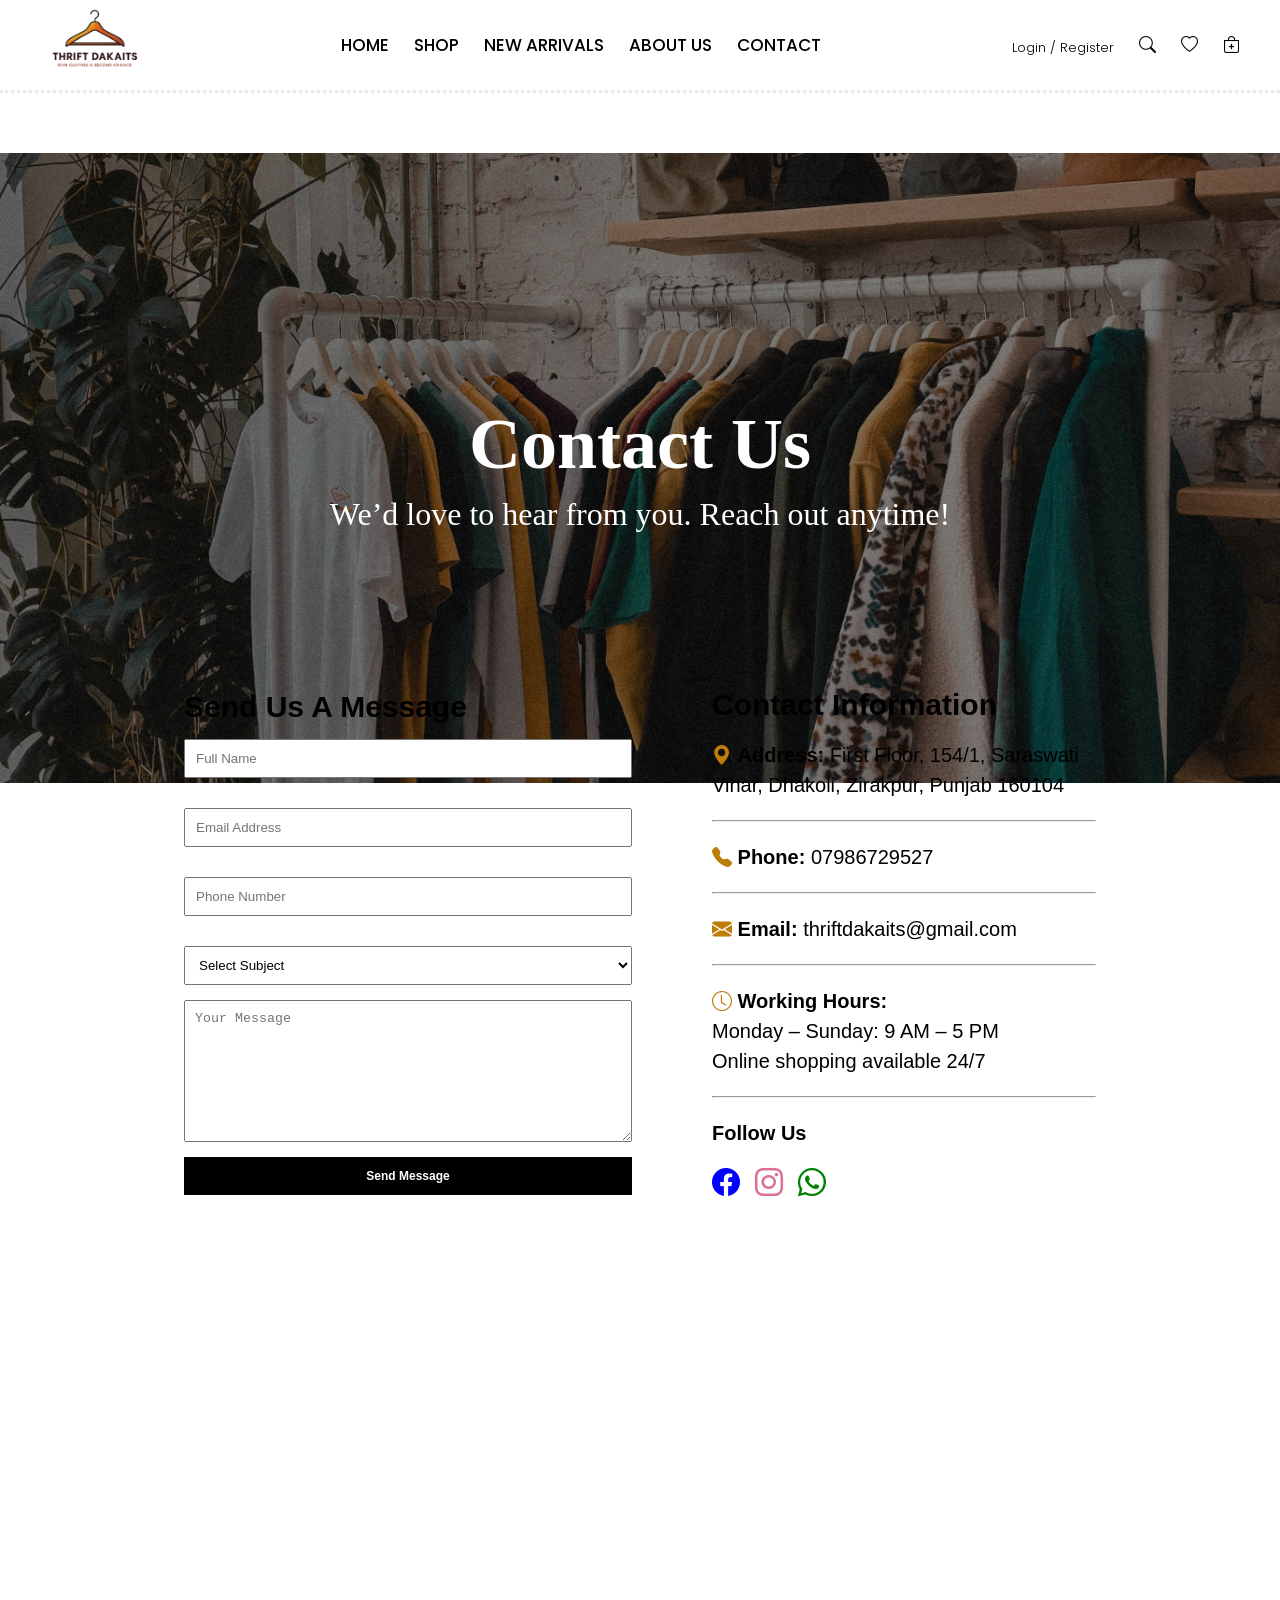
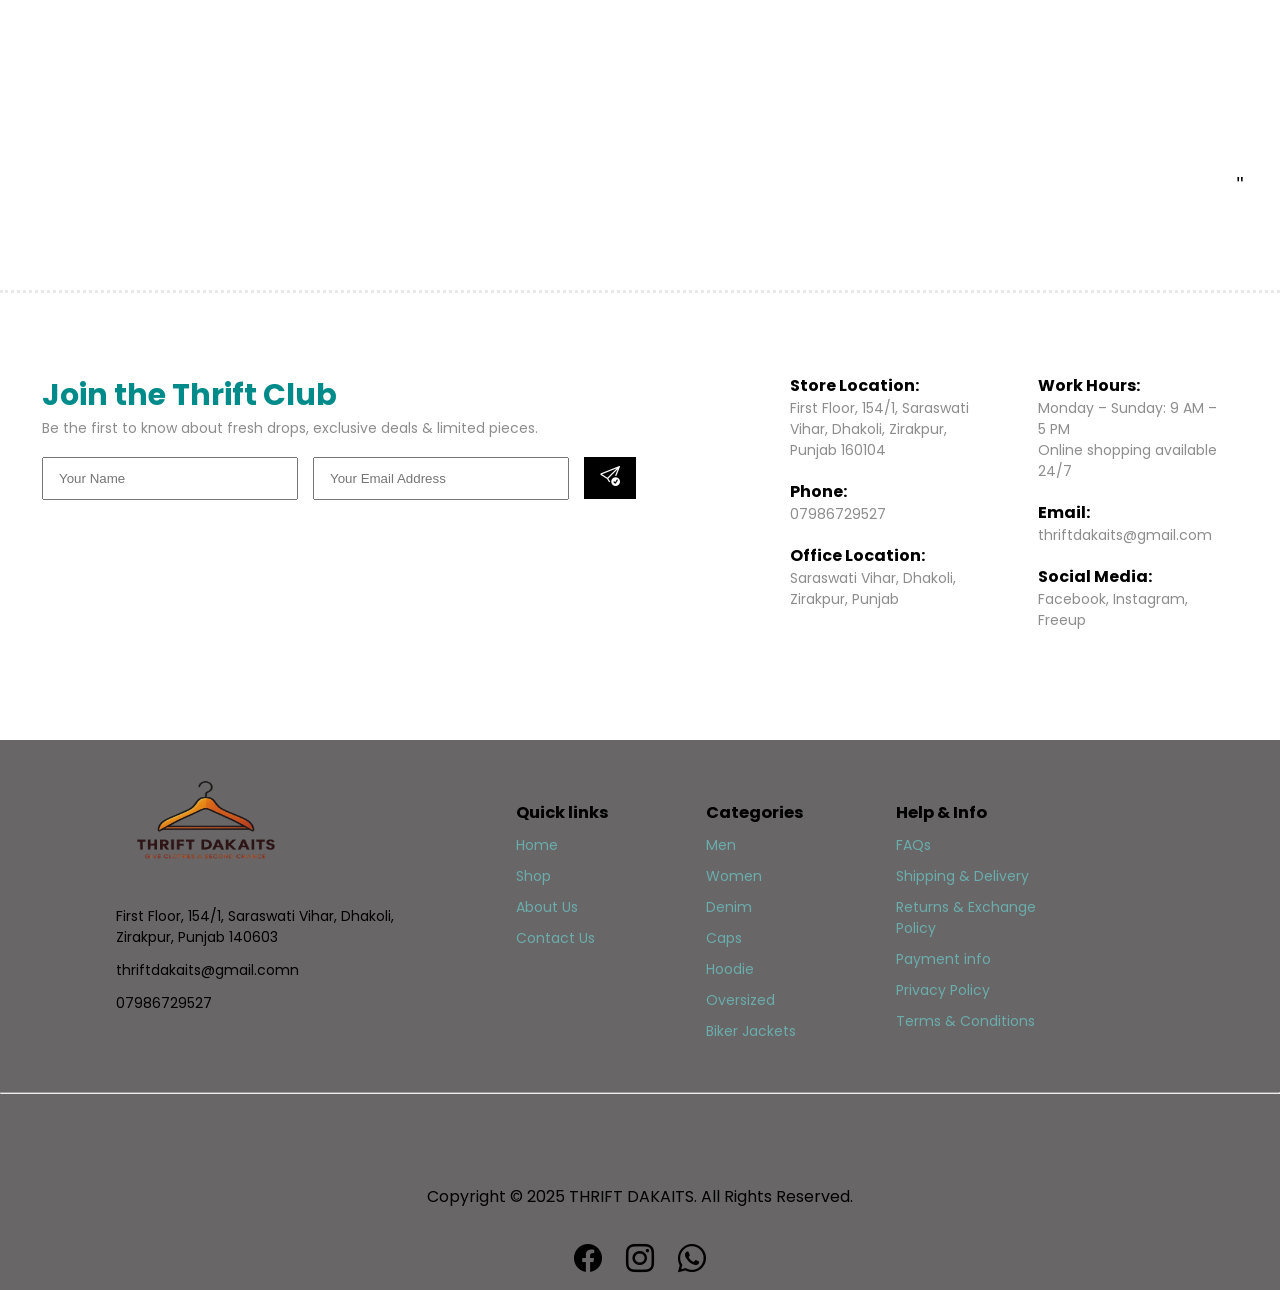
==== contact.html @ d4898b9b "project work" ====
<!DOCTYPE html>
<html lang="en">

<head>
    <meta charset="UTF-8">
    <meta name="viewport" content="width=device-width, initial-scale=1.0">
    <title>CONTACT US</title>
    <link rel="stylesheet" href="index.css">
    <link rel="stylesheet" href="https://cdn.jsdelivr.net/npm/bootstrap-icons@1.13.1/font/bootstrap-icons.min.css">
</head>

<body>
    <header>
        <div class="logo">
            <img src="img/logo.png" alt="logo" height="110px">
        </div>

        <nav class="navbar">
            <ul class="head-section">
                <li><a href="index.html">HOME</a></li>

                <li class="dropdown">
                    <a href="shop.html">SHOP</a>
                    <!-- <ul class="dropdown-menu">
                        <li><a href="">All Products</a></li>
                        <li><a href="">Men</a></li>
                        <li><a href="">Women</a></li>
                        <li><a href="">Denim</a></li>
                        <li><a href="">Hoodies</a></li>
                        <li><a href="">Caps</a></li>
                        <li><a href="">Oversized</a></li>
                        <li><a href="">Windcheater</a></li>
                        <li><a href="">Biker Jackets</a></li>
                     </ul> -->
                </li>
                <li><a href="#newArrivals">NEW ARRIVALS</a></li>
                <li><a href="about.html">ABOUT US</a></li>
                <li><a href="contact.html">CONTACT</a></li>
            </ul>
        </nav>

        <ul class="side-bar">
            <li class="login"><a href="login.html">Login / Register</a> </li>

            <li class="search-bar"><a href="search.html"><i class="bi bi-search"></i></a> </li>

            <li class="whishlist"><a href="whishlist.html"><i class="bi bi-heart"></i></a></li>

            <li class="cart"><a href="cart.html"><i class="bi bi-bag-plus"></i></a></li>
        </ul>
    </header>

    <main>
        <section class="hero-bg">
            <div class="hero-container">
                <h1>Contact Us</h1>
                <p>We’d love to hear from you. Reach out anytime!</p>
            </div>
        </section>

        <section class="contact">
            <div class="contact-container">
                <div class="form">
                    <h2>Send Us A Message</h2>
                    <form action="" class="form-container">
                        <label for="name"></label>
                        <input type="text" id="name" name="name" placeholder="Full Name" required>
                        <label for="email"></label>
                        <input type="email" id="email" name="email" placeholder="Email Address" required>
                        <label for="phone"></label>
                        <input type="tel" id="phone" name="phone" placeholder="Phone Number" required>
                        <label for="subject"></label>
                        <select name="subject">
                            <option disabled selected>Select Subject</option>
                            <option value="Order Inquery">Order Inquery</option>
                            <option value="Size Help">Size Help</option>
                            <option value="Return Inquery">Return Inquery</option>
                        </select>

                        <textarea name="message" id="message" cols="40" rows="8" placeholder="Your Message"></textarea>
                        <button>Send Message</button>
                    </form>
                </div>

                <div class="info">
                    <h2>Contact Information</h2>
                    <p><i class="bi bi-geo-alt-fill" style="color: rgb(189, 125, 8);"></i> <b>Address: </b>First Floor,
                        154/1, Saraswati Vihar, Dhakoli, Zirakpur, Punjab 160104</p>
                    <hr>
                    <p><i class="bi bi-telephone-fill" style="color: rgb(189, 125, 8);"></i> <b>Phone: </b>07986729527
                    </p>
                    <hr>
                    <p><i class="bi bi-envelope-fill" style="color: rgb(189, 125, 8);"></i> <b>Email:
                        </b>thriftdakaits@gmail.com</p>
                    <hr>
                    <div>
                        <b><i class="bi bi-clock" style="color: rgb(189, 125, 8);"></i> Working Hours:</b>
                        <p>Monday – Sunday: 9 AM – 5 PM</p>
                        <p>Online shopping available 24/7</p>
                    </div>

                    <hr>
                    <h4>Follow Us</h4>
                    <div class="follow-links">
                        <a href="https://www.bing.com/ck/a?!&&p=9fc0a33e652750bb576d032b9bfca495ee017d63254947fd2bfe251996d3bd07JmltdHM9MTc3MjMyMzIwMA&ptn=3&ver=2&hsh=4&fclid=3b07bc0e-90e9-618c-0ea3-a9e0911b60ce&psq=thrift+dakaits+web+whatsapp&u=a1aHR0cHM6Ly93d3cuZmFjZWJvb2suY29tL3Blb3BsZS9UaHJpZnQtRGFrYWl0cy82MTU3MTY2OTExMzU0NS8"><i class="bi bi-facebook" style="font-size: 28px; color:blue"></i></a>
                        <a href="https://www.bing.com/ck/a?!&&p=c435da7c0a4ec27da076f4fee14c8f939310a016f5986c53bf00e6efb805b363JmltdHM9MTc3MjMyMzIwMA&ptn=3&ver=2&hsh=4&fclid=3b07bc0e-90e9-618c-0ea3-a9e0911b60ce&psq=thrift+dakaits&u=a1aHR0cHM6Ly93d3cuaW5zdGFncmFtLmNvbS90aHJpZnRfZGFrYWl0cy8"><i class="bi bi-instagram" style="font-size: 28px; color:palevioletred"></i></a>
                        <a href="https://whatsapp.com/channel/0029Vb9I03hLtOjF1iGNjE20"><i class="bi bi-whatsapp" style="font-size: 28px; color:green"></i></a>
                    </div>
                </div>
            </div>

            <div class="map">
                <iframe
                    src="https://www.google.com/maps/embed?pb=!1m17!1m12!1m3!1d3432.035440807825!2d76.84427629999999!3d30.661130500000006!2m3!1f0!2f0!3f0!3m2!1i1024!2i768!4f13.1!3m2!1m1!2zMzDCsDM5JzQwLjEiTiA3NsKwNTAnMzkuNCJF!5e0!3m2!1sen!2sin!4v1772371642131!5m2!1sen!2sin"
                    width="1200" height="500" style="border:0;" allowfullscreen="" loading="lazy"
                    referrerpolicy="no-referrer-when-downgrade"></iframe>"
            </div>
        </section>

        <section class="newsletter">
            <div class="newsletter-container">
                <h1>Join the Thrift Club</h1>
                <p>Be the first to know about fresh drops, exclusive deals & limited pieces.</p>

                <form action="">
                    <label for="username"></label>
                    <input type="text" id="username" name="username" placeholder="Your Name">
                    <label for="email"></label>
                    <input type="email" id="email" name="email" placeholder="Your Email Address">
                    <button><i class="bi bi-send-check" style="font-size: 20px;"></i></button>
                </form>
            </div>
            <div class="details">
                <h3>Store Location:</h3>
                <p>First Floor, 154/1, Saraswati Vihar, Dhakoli, Zirakpur, Punjab 160104</p>

                <h3>Phone:</h3>
                <p>07986729527</p>

                <h3>Office Location:</h3>
                <p>Saraswati Vihar, Dhakoli, Zirakpur, Punjab</p>
            </div>

            <div class="details">
                <h3>Work Hours:</h3>
                <p>Monday – Sunday: 9 AM – 5 PM <br>
                Online shopping available 24/7</p>

                <h3>Email:</h3>
                <p>thriftdakaits@gmail.com</p>

                <h3>Social Media:</h3>
                <p>Facebook, Instagram, Freeup</p>
            </div>

        </section>

        <footer>
            <div class="footer">
                <div class="address">
                    <img src="img/logo.png" alt="logo" height="150px" width="180px">
                    <p>First Floor, 154/1, Saraswati Vihar, Dhakoli, Zirakpur, Punjab 140603</p>
                    <p>thriftdakaits@gmail.comn</p>
                    <p>07986729527</p>
                </div>
                <div class="links">
                    <h3>Quick links</h3>
                    <a href="index.html">Home</a>
                    <a href="shop.html">Shop</a>
                    <a href="about.html">About Us</a>
                    <a href="contact.html">Contact Us</a>
                </div>

                <div class="links">
                    <h3>Categories</h3>
                    <a href="men.html">Men</a>
                    <a href="women.html">Women</a>
                    <a href="denim.html">Denim</a>
                    <a href="caps.html">Caps</a>
                    <a href="hoodie">Hoodie</a>
                    <a href="oversized.html">Oversized</a>
                    <a href="bikerJackets.html">Biker Jackets</a>
                </div>
                <div class="links">
                    <h3>Help & Info</h3>
                    <a href="">FAQs</a>
                    <a href="">Shipping & Delivery</a>
                    <a href="">Returns & Exchange Policy</a>
                    <a href="">Payment info</a>
                    <a href="">Privacy Policy</a>
                    <a href="">Terms & Conditions</a>
                </div>
            </div>

            <hr>
            <div class="bottom-line">
            <p>Copyright &copy 2025 THRIFT DAKAITS. All Rights Reserved.</p>
            <a href="https://www.bing.com/ck/a?!&&p=9fc0a33e652750bb576d032b9bfca495ee017d63254947fd2bfe251996d3bd07JmltdHM9MTc3MjMyMzIwMA&ptn=3&ver=2&hsh=4&fclid=3b07bc0e-90e9-618c-0ea3-a9e0911b60ce&psq=thrift+dakaits+web+whatsapp&u=a1aHR0cHM6Ly93d3cuZmFjZWJvb2suY29tL3Blb3BsZS9UaHJpZnQtRGFrYWl0cy82MTU3MTY2OTExMzU0NS8"><i class="bi bi-facebook" style="font-size: 28px;"></i></a>
            <a href="https://www.bing.com/ck/a?!&&p=c435da7c0a4ec27da076f4fee14c8f939310a016f5986c53bf00e6efb805b363JmltdHM9MTc3MjMyMzIwMA&ptn=3&ver=2&hsh=4&fclid=3b07bc0e-90e9-618c-0ea3-a9e0911b60ce&psq=thrift+dakaits&u=a1aHR0cHM6Ly93d3cuaW5zdGFncmFtLmNvbS90aHJpZnRfZGFrYWl0cy8"><i class="bi bi-instagram" style="font-size: 28px;"></i></a>
            <a href="https://whatsapp.com/channel/0029Vb9I03hLtOjF1iGNjE20"><i class="bi bi-whatsapp" style="font-size: 28px;"></i></a>
        </div>
            </div>
        </footer>

    </main>
</body>

</html>
---- index.css ----
@import url('https://fonts.googleapis.com/css2?family=Alfa+Slab+One&family=Baloo+2:wght@400..800&family=Bubblegum+Sans&family=Google+Sans:ital,opsz,wght@0,17..18,400..700;1,17..18,400..700&family=Gravitas+One&family=Poppins:ital,wght@0,100;0,200;0,300;0,400;0,500;0,600;0,700;0,800;0,900;1,100;1,200;1,300;1,400;1,500;1,600;1,700;1,800;1,900&display=swap');

* {
    margin: 0;
    padding: 0;
    box-sizing: border-box;
    /* font-family: "Poppins","Bubblegum Sans", "Gravitas One", "Alfa Slab One", "Baloo 2",serif; */
    /* overflow:hidden; */
}

a {
    color: black;
    text-decoration: none;
}

header {
    height: 90px;
    /* width: 98vw; */
    display: flex;
    justify-content: space-between;
    align-items: center;
    font-weight: 500;
    font-size: 17px;
    padding: 0px 40px;
    font-family: "Poppins", "Bubblegum Sans", "Gravitas One", "Alfa Slab One", serif;
    position: sticky;
    top: 0;
    background-color: white;
}

ul {
    display: flex;
    gap: 25px;
    list-style: none;
    cursor: pointer;
}

ul a {
    color: black;
    text-decoration: none;
}


.login {
    font-size: 13px;
    font-weight: 300;
    padding-top: 6px;
}

.hero-img {
    height: 730px;
    border-top: dotted rgb(233, 233, 233);
}

.hero-section {
    height: 95vh;
    /* width: 98vw; */
    background-image: linear-gradient(rgba(0, 0, 0, 0.5), rgba(0, 0, 0, 0.5)), url('img/bg/bg1.jpeg');
    background-position: top;
    background-size: cover;
    color: white;
    font-size: 18px;
    font-family: "poppins", "Google Sans";
    display: flex;
    flex-direction: column;
    justify-content: center;
    padding-left: 60px;
    align-items: flex-start;
    gap: 10px;
    margin-top: 40px;
}

button {
    border: none;
    padding: 12px;
    border-radius: 10px;
    font-size: 12px;
    font-weight: 600;
    cursor: pointer;
    background-color: brown;
    transition: all .5s;
}

button:hover {
background-color: rgb(133, 155, 253);
color: white;
    /* transform: scale(1.1); */
}

.hero-section h1 {
    font-size: 2.5rem;
    color: coral;
}

.hero-section h4 {
    color: rgb(238, 226, 58);
}




.products {
    height: 680px;
    display: flex;
    justify-content: center;
    gap: 10px;
    color: white;
    font-family: "Gravitas One", "Alfa Slab One", "Baloo 2", serif;
    text-align: center;
    gap: 5px;
}

.men-sec {
    height: 580px;
    width: 620px;
    background-image: linear-gradient(rgba(0, 0, 0, 0.5), rgba(0, 0, 0, 0.5)), url("img/men/men\ \(2\).jpg");
    background-position: bottom;
    background-size: cover;
    padding-top: 12rem;
    display: flex;
    flex-direction: column;
    align-items: center;
    gap: 5px;

}

.women-sec {
    height: 580px;
    width: 620px;
    background-image: linear-gradient(rgba(0, 0, 0, 0.5), rgba(0, 0, 0, 0.5)), url("img/women/women\ \(5\).jpg");
    background-position: center;
    background-size: cover;
    padding-top: 12rem;
    display: flex;
    flex-direction: column;
    align-items: center;
    gap: 5px;
}





.featured-pro {
    height: 1300px;
    text-align: center;
    font-family: "Poppins", serif;
}

.featured-pro h1 {
    font-size: 50px;
    padding-bottom: 20px;
}

.products-card {
    display: flex;
    justify-content: center;
    gap: 8px;
    padding-top: 12px;
}

.img-container {
    height: 550px;
    width: 280px;
    border: 1px solid rgb(230, 230, 230);
    box-shadow: 10px 10px 20px rgba(155, 154, 154, 0.25);
}

.img-container p {

    font-weight: 600;
}




.service {
    height: 400px;
    display: flex;
    flex-direction: column;
    align-items: center;
    justify-content: center;
    font-family: "Poppins";

}

.service h1 {
    font-size: 40px;
    padding-bottom: 30px;
}

.features {
    height: 250px;
    width: 98vw;
    display: flex;
    gap: 40px;
    justify-content: center;
    align-items: center;
}

.service-box {
    height: 75%;
    width: 15%;
    font-family: "poppins";
    display: flex;
    flex-direction: column;
    justify-content: center;
    align-items: center;
    gap: 20px;
    font-weight: 600;
    color: rgb(2, 75, 80);
    border: none;
    border-radius: 5px;
    background-color: rgb(255, 251, 239);
    box-shadow: 10px 10px 20px rgba(49, 49, 49, 0.25);
    border: 1px solid rgb(243, 236, 161);
}




.categories {
    height: 1120px;
    display: flex;
    flex-direction: column;
    align-items: center;
    justify-content: center;
    gap: 8px;
    margin-bottom: 100px;
}

.denim-card {
    height: 600px;
    width: 82%;
    background-image: url("img/men/men\ \(7\).jpg");
    background-position: top;
    background-size: cover;
    font-family: "Poppins";
    display: flex;
    justify-content: flex-end;
    align-items: center;
    padding: 10px;
}

.text {
    width: 50%;
}

.text h2 {
    font-weight: 300;
    color: rgb(145, 145, 146);
    font-size: 18px;
    padding-bottom: 25px;
}

.text h1 {
    font-size: 75px;
    line-height: 5rem;
    padding-bottom: 15px;
}

.text h3 {
    font-weight: 500;
}



.fashion-image {
    height: 400px;
    width: 98vw;
    display: flex;
    gap: 8px;
    justify-content: center;
}


.category-box {
    width: 27.2%;
    display: flex;
    flex-direction: column;
    justify-content: center;
    align-items: center;
    gap: 5px;
    background-position: center;
    background-size: cover;
    color: white;
}

.fashion-image h1 {
    font-family: "Gravitas One", "Alfa Slab One", "Baloo 2", serif;
    padding-top: 20rem;
    color: white;

}

.category-box a {
    text-decoration: none;
}


#box1 {
    background-image: url("img/cap/cap\ \(4\).jpg");
}

#box2 {
    background-image: url("img/hoodie/hoodie\ \(5\).jpg");
    background-position: center;
}

#box3 {
    background-image: url("img/tshirt/tshirt.jpg");
}




.sustainable-msg {
    height: 500px;
    width: 98vw;
    margin-left: 12px;
    display: flex;
    justify-content: center;
    align-items: center;
    background: linear-gradient(rgba(0, 0, 0, 0.5), rgba(0, 0, 0, 0.5)), url("img/bg/bg6.jpeg");
    background-position: center;
    background-size: cover;
    border-radius: 40px;
    margin-bottom: 100px;
}

.msg-container {
    height: 200px;
    width: 40vw;
    font-size: 14px;
    font-weight: 700;
    font-family: 'Courier New', Courier, monospace;
    background-color: rgb(253, 239, 221);
    box-shadow: 10px 10px 20px rgba(37, 37, 37, 0.25);
    border-radius: 10px;
    gap: 15px;
    padding: 40px;
    display: flex;
    flex-direction: column;
    justify-content: center;
    align-items: center;
}



.newsletter {
    height: 450px;
    display: flex;
    justify-content: center;
    border-top: dotted rgb(233, 233, 233);
    font-family: "Poppins";
    gap: 3rem;
    padding-top: 5rem;
}
.newsletter h1{
    color: darkcyan;
}
.newsletter p {
    color: rgb(141, 141, 141);
    font-size: 14px;
    padding-bottom: 18px;
    padding-right: 15px;
}

.newsletter-container {
    width: 700px;
    font-size: 20px;
}


.newsletter-container form {
    /* display: flex; */
    
}

.newsletter-container form input {
    width: 20vw;
    padding: 12px 15px 12px 15px;
    margin-right: 10px;
}

.newsletter-container button {
    padding: 7px 15px 10px 15px;
    border: none;
    border: 1px solid black;
    border-radius: 0;
    background-color: rgb(0, 0, 0);
    color: white;
    transition: all 1s;
}

/* button {
    border: none;
    padding: 10px;
    border-radius: 12px;
    font-size: 12px;
    font-weight: 600;
    cursor: pointer;
    background-color: brown;
} */

.newsletter-container button:hover {
    background-color: white;
    color: black;
    transform: none;
}

.details {
    width: 200px;
}

.details h3 {
    font-size: 16px;
}


footer {
    height: 550px;
    font-family: "Poppins";
    display: flex;
    justify-content: center;
    flex-direction: column;
    background-color: rgb(104, 102, 102);
    gap: 50px;
}

.footer {
    width: 90vw;
    display: flex;
    justify-content: center;
    gap: 50px;
    font-size: 14px;
}

.address {
    width: 350px;
    font-size: 14px;
    padding-right: 13px;
}

.address p {
    transition: color .5s;
    padding: 0 0 12px 0;
}

.address p:hover {
    color: rgb(170, 168, 168);
}


.links {
    width: 140px;
    font-size: 14px;
    display: flex;
    flex-direction: column;
    padding-top: 50px;
    gap: 10px;
    transition: color 5s;
}

.links a {
    color: rgb(107, 172, 172);
}

.links a:hover {
    color: rgb(170, 168, 168);
}


.bottom-line {
    text-align: center;
    padding-top: 40px;
}

.bottom-line p {
    padding-bottom: 30px;
}

.bottom-line i {
    margin: 10px;
}

.bottom-line i:hover {
    color: rgb(110, 3, 48);
}






.hero-bg {
    height: 600px;
    border-top: dotted rgb(233, 233, 233);
}

.hero-container {
    height: 70vh;
    /* width: 98vw; */
    background-image: linear-gradient(rgba(0, 0, 0, 0.5), rgba(0, 0, 0, 0.5)), url('img/bg/bg5.jpg');
    background-position: center;
    background-size: cover;
    color: white;
    font-size: 3rem;
    font-family: "Google Sans";
    display: flex;
    flex-direction: column;
    justify-content: center;
    align-items: center;
    gap: 10px;
    margin-top: 60px;
}


.hero-container p {
    font-family: "Google Sans";
    font-size: 2rem;
    color: white;
}


.contact {
    height: 1200px;
    display: flex;
    flex-direction: column;
    align-items: center;
    gap: 90px;
    font-size: 20px;
    font-family: 'Segoe UI', Tahoma, Geneva, Verdana, sans-serif;
}

.form-container{
    width: 35vw;
    display: flex;
    flex-direction: column;
    gap: 15px
}

.form-container input, textarea,select{
    padding: 10px;
}

.form-container button{
    color: white;
    background-color: black;
    border: none;
    border-radius: 0;
    transition: all 0.5s;
    transform: none;
}
.form-container button:hover{
     color: black;
    background-color: white;
    border: 1px solid black;
}


.info{
    width: 30vw;
    display: flex;
    flex-direction: column;
    gap: 20px;
    line-height: 30px;
}
.follow-links{
    display: flex;
    gap: 15px;
}
.contact-container {
    display: flex;
    justify-content: center;
    gap: 80px;
}
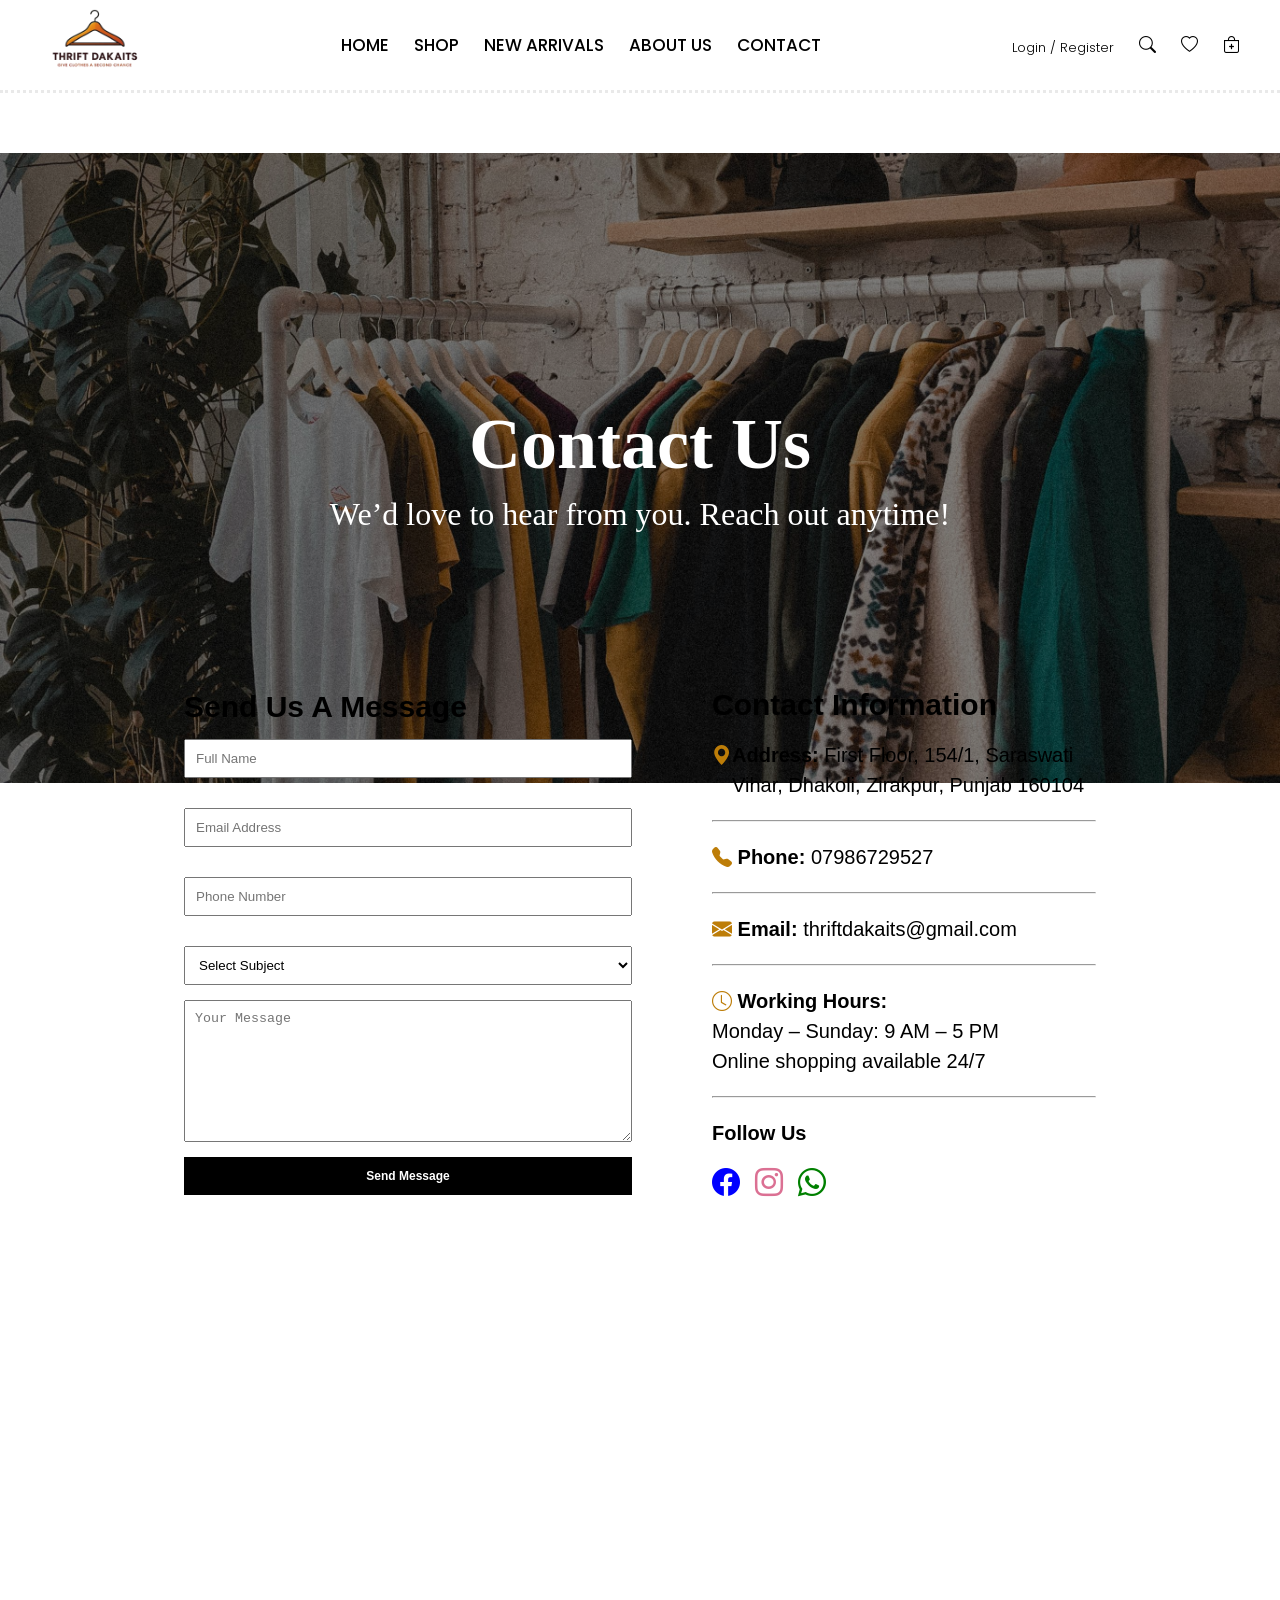
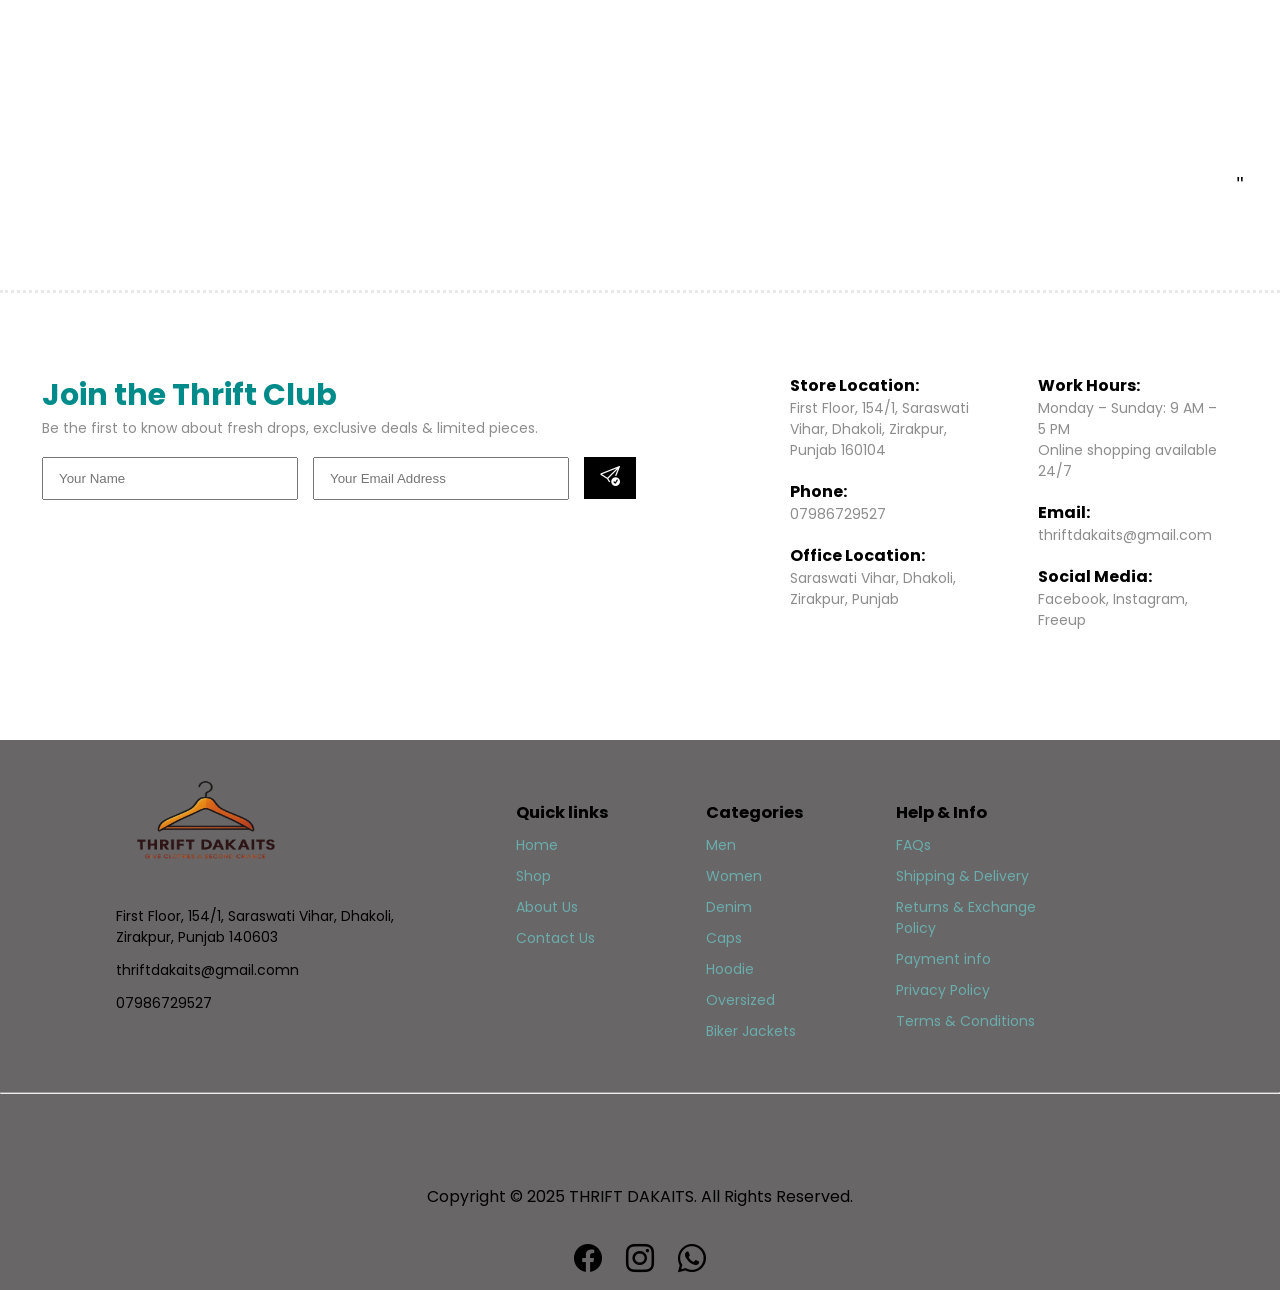
==== commit 450adc5c: "project work" ====
--- a/contact.html
+++ b/contact.html
@@ -5,8 +5,9 @@
     <meta charset="UTF-8">
     <meta name="viewport" content="width=device-width, initial-scale=1.0">
     <title>CONTACT US</title>
-    <link rel="stylesheet" href="index.css">
+  
     <link rel="stylesheet" href="https://cdn.jsdelivr.net/npm/bootstrap-icons@1.13.1/font/bootstrap-icons.min.css">
+      <link rel="stylesheet" href="index.css">
 </head>
 
 <body>
@@ -84,8 +85,12 @@
 
                 <div class="info">
                     <h2>Contact Information</h2>
-                    <p><i class="bi bi-geo-alt-fill" style="color: rgb(189, 125, 8);"></i> <b>Address: </b>First Floor,
-                        154/1, Saraswati Vihar, Dhakoli, Zirakpur, Punjab 160104</p>
+                    <div class="contact-grp">
+                        <i class="bi bi-geo-alt-fill" style="color: rgb(189, 125, 8);"></i>
+                        <p><b>Address: </b>First Floor,
+                            154/1, Saraswati Vihar, Dhakoli, Zirakpur, Punjab 160104</p>
+                    </div>
+
                     <hr>
                     <p><i class="bi bi-telephone-fill" style="color: rgb(189, 125, 8);"></i> <b>Phone: </b>07986729527
                     </p>
@@ -102,9 +107,14 @@
                     <hr>
                     <h4>Follow Us</h4>
                     <div class="follow-links">
-                        <a href="https://www.bing.com/ck/a?!&&p=9fc0a33e652750bb576d032b9bfca495ee017d63254947fd2bfe251996d3bd07JmltdHM9MTc3MjMyMzIwMA&ptn=3&ver=2&hsh=4&fclid=3b07bc0e-90e9-618c-0ea3-a9e0911b60ce&psq=thrift+dakaits+web+whatsapp&u=a1aHR0cHM6Ly93d3cuZmFjZWJvb2suY29tL3Blb3BsZS9UaHJpZnQtRGFrYWl0cy82MTU3MTY2OTExMzU0NS8"><i class="bi bi-facebook" style="font-size: 28px; color:blue"></i></a>
-                        <a href="https://www.bing.com/ck/a?!&&p=c435da7c0a4ec27da076f4fee14c8f939310a016f5986c53bf00e6efb805b363JmltdHM9MTc3MjMyMzIwMA&ptn=3&ver=2&hsh=4&fclid=3b07bc0e-90e9-618c-0ea3-a9e0911b60ce&psq=thrift+dakaits&u=a1aHR0cHM6Ly93d3cuaW5zdGFncmFtLmNvbS90aHJpZnRfZGFrYWl0cy8"><i class="bi bi-instagram" style="font-size: 28px; color:palevioletred"></i></a>
-                        <a href="https://whatsapp.com/channel/0029Vb9I03hLtOjF1iGNjE20"><i class="bi bi-whatsapp" style="font-size: 28px; color:green"></i></a>
+                        <a
+                            href="https://www.bing.com/ck/a?!&&p=9fc0a33e652750bb576d032b9bfca495ee017d63254947fd2bfe251996d3bd07JmltdHM9MTc3MjMyMzIwMA&ptn=3&ver=2&hsh=4&fclid=3b07bc0e-90e9-618c-0ea3-a9e0911b60ce&psq=thrift+dakaits+web+whatsapp&u=a1aHR0cHM6Ly93d3cuZmFjZWJvb2suY29tL3Blb3BsZS9UaHJpZnQtRGFrYWl0cy82MTU3MTY2OTExMzU0NS8"><i
+                                class="bi bi-facebook" style="font-size: 28px; color:blue"></i></a>
+                        <a
+                            href="https://www.bing.com/ck/a?!&&p=c435da7c0a4ec27da076f4fee14c8f939310a016f5986c53bf00e6efb805b363JmltdHM9MTc3MjMyMzIwMA&ptn=3&ver=2&hsh=4&fclid=3b07bc0e-90e9-618c-0ea3-a9e0911b60ce&psq=thrift+dakaits&u=a1aHR0cHM6Ly93d3cuaW5zdGFncmFtLmNvbS90aHJpZnRfZGFrYWl0cy8"><i
+                                class="bi bi-instagram" style="font-size: 28px; color:palevioletred"></i></a>
+                        <a href="https://whatsapp.com/channel/0029Vb9I03hLtOjF1iGNjE20"><i class="bi bi-whatsapp"
+                                style="font-size: 28px; color:green"></i></a>
                     </div>
                 </div>
             </div>
@@ -144,7 +154,7 @@
             <div class="details">
                 <h3>Work Hours:</h3>
                 <p>Monday – Sunday: 9 AM – 5 PM <br>
-                Online shopping available 24/7</p>
+                    Online shopping available 24/7</p>
 
                 <h3>Email:</h3>
                 <p>thriftdakaits@gmail.com</p>
@@ -154,55 +164,60 @@
             </div>
 
         </section>
-
-        <footer>
-            <div class="footer">
-                <div class="address">
-                    <img src="img/logo.png" alt="logo" height="150px" width="180px">
-                    <p>First Floor, 154/1, Saraswati Vihar, Dhakoli, Zirakpur, Punjab 140603</p>
-                    <p>thriftdakaits@gmail.comn</p>
-                    <p>07986729527</p>
-                </div>
-                <div class="links">
-                    <h3>Quick links</h3>
-                    <a href="index.html">Home</a>
-                    <a href="shop.html">Shop</a>
-                    <a href="about.html">About Us</a>
-                    <a href="contact.html">Contact Us</a>
-                </div>
-
-                <div class="links">
-                    <h3>Categories</h3>
-                    <a href="men.html">Men</a>
-                    <a href="women.html">Women</a>
-                    <a href="denim.html">Denim</a>
-                    <a href="caps.html">Caps</a>
-                    <a href="hoodie">Hoodie</a>
-                    <a href="oversized.html">Oversized</a>
-                    <a href="bikerJackets.html">Biker Jackets</a>
-                </div>
-                <div class="links">
-                    <h3>Help & Info</h3>
-                    <a href="">FAQs</a>
-                    <a href="">Shipping & Delivery</a>
-                    <a href="">Returns & Exchange Policy</a>
-                    <a href="">Payment info</a>
-                    <a href="">Privacy Policy</a>
-                    <a href="">Terms & Conditions</a>
-                </div>
-            </div>
-
-            <hr>
-            <div class="bottom-line">
+    </main>
+    <footer>
+        <div class="footer-custom">
+            <div class="address">
+                <img src="img/logo.png" alt="logo" height="150px" width="180px">
+                <p>First Floor, 154/1, Saraswati Vihar, Dhakoli, Zirakpur, Punjab 140603</p>
+                <p>thriftdakaits@gmail.comn</p>
+                <p>07986729527</p>
+            </div>
+            <div class="links">
+                <h3>Quick links</h3>
+                <a href="index.html">Home</a>
+                <a href="shop.html">Shop</a>
+                <a href="about.html">About Us</a>
+                <a href="contact.html">Contact Us</a>
+            </div>
+
+            <div class="links">
+                <h3>Categories</h3>
+                <a href="men.html">Men</a>
+                <a href="women.html">Women</a>
+                <a href="denim.html">Denim</a>
+                <a href="caps.html">Caps</a>
+                <a href="hoodie">Hoodie</a>
+                <a href="oversized.html">Oversized</a>
+                <a href="bikerJackets.html">Biker Jackets</a>
+            </div>
+            <div class="links">
+                <h3>Help & Info</h3>
+                <a href="">FAQs</a>
+                <a href="">Shipping & Delivery</a>
+                <a href="">Returns & Exchange Policy</a>
+                <a href="">Payment info</a>
+                <a href="">Privacy Policy</a>
+                <a href="">Terms & Conditions</a>
+            </div>
+        </div>
+
+        <hr>
+        <div class="bottom-line">
             <p>Copyright &copy 2025 THRIFT DAKAITS. All Rights Reserved.</p>
-            <a href="https://www.bing.com/ck/a?!&&p=9fc0a33e652750bb576d032b9bfca495ee017d63254947fd2bfe251996d3bd07JmltdHM9MTc3MjMyMzIwMA&ptn=3&ver=2&hsh=4&fclid=3b07bc0e-90e9-618c-0ea3-a9e0911b60ce&psq=thrift+dakaits+web+whatsapp&u=a1aHR0cHM6Ly93d3cuZmFjZWJvb2suY29tL3Blb3BsZS9UaHJpZnQtRGFrYWl0cy82MTU3MTY2OTExMzU0NS8"><i class="bi bi-facebook" style="font-size: 28px;"></i></a>
-            <a href="https://www.bing.com/ck/a?!&&p=c435da7c0a4ec27da076f4fee14c8f939310a016f5986c53bf00e6efb805b363JmltdHM9MTc3MjMyMzIwMA&ptn=3&ver=2&hsh=4&fclid=3b07bc0e-90e9-618c-0ea3-a9e0911b60ce&psq=thrift+dakaits&u=a1aHR0cHM6Ly93d3cuaW5zdGFncmFtLmNvbS90aHJpZnRfZGFrYWl0cy8"><i class="bi bi-instagram" style="font-size: 28px;"></i></a>
-            <a href="https://whatsapp.com/channel/0029Vb9I03hLtOjF1iGNjE20"><i class="bi bi-whatsapp" style="font-size: 28px;"></i></a>
-        </div>
-            </div>
-        </footer>
-
-    </main>
+            <a
+                href="https://www.bing.com/ck/a?!&&p=9fc0a33e652750bb576d032b9bfca495ee017d63254947fd2bfe251996d3bd07JmltdHM9MTc3MjMyMzIwMA&ptn=3&ver=2&hsh=4&fclid=3b07bc0e-90e9-618c-0ea3-a9e0911b60ce&psq=thrift+dakaits+web+whatsapp&u=a1aHR0cHM6Ly93d3cuZmFjZWJvb2suY29tL3Blb3BsZS9UaHJpZnQtRGFrYWl0cy82MTU3MTY2OTExMzU0NS8"><i
+                    class="bi bi-facebook" style="font-size: 28px;"></i></a>
+            <a
+                href="https://www.bing.com/ck/a?!&&p=c435da7c0a4ec27da076f4fee14c8f939310a016f5986c53bf00e6efb805b363JmltdHM9MTc3MjMyMzIwMA&ptn=3&ver=2&hsh=4&fclid=3b07bc0e-90e9-618c-0ea3-a9e0911b60ce&psq=thrift+dakaits&u=a1aHR0cHM6Ly93d3cuaW5zdGFncmFtLmNvbS90aHJpZnRfZGFrYWl0cy8"><i
+                    class="bi bi-instagram" style="font-size: 28px;"></i></a>
+            <a href="https://whatsapp.com/channel/0029Vb9I03hLtOjF1iGNjE20"><i class="bi bi-whatsapp"
+                    style="font-size: 28px;"></i></a>
+        </div>
+        </div>
+    </footer>
+
+
 </body>
 
 </html>
--- a/index.css
+++ b/index.css
@@ -428,7 +428,7 @@
     gap: 50px;
 }
 
-.footer {
+.footer-custom {
     width: 90vw;
     display: flex;
     justify-content: center;
@@ -577,5 +577,9 @@
 }
 
 
-
-
+.contact-grp{
+    display: flex;
+}
+
+
+
